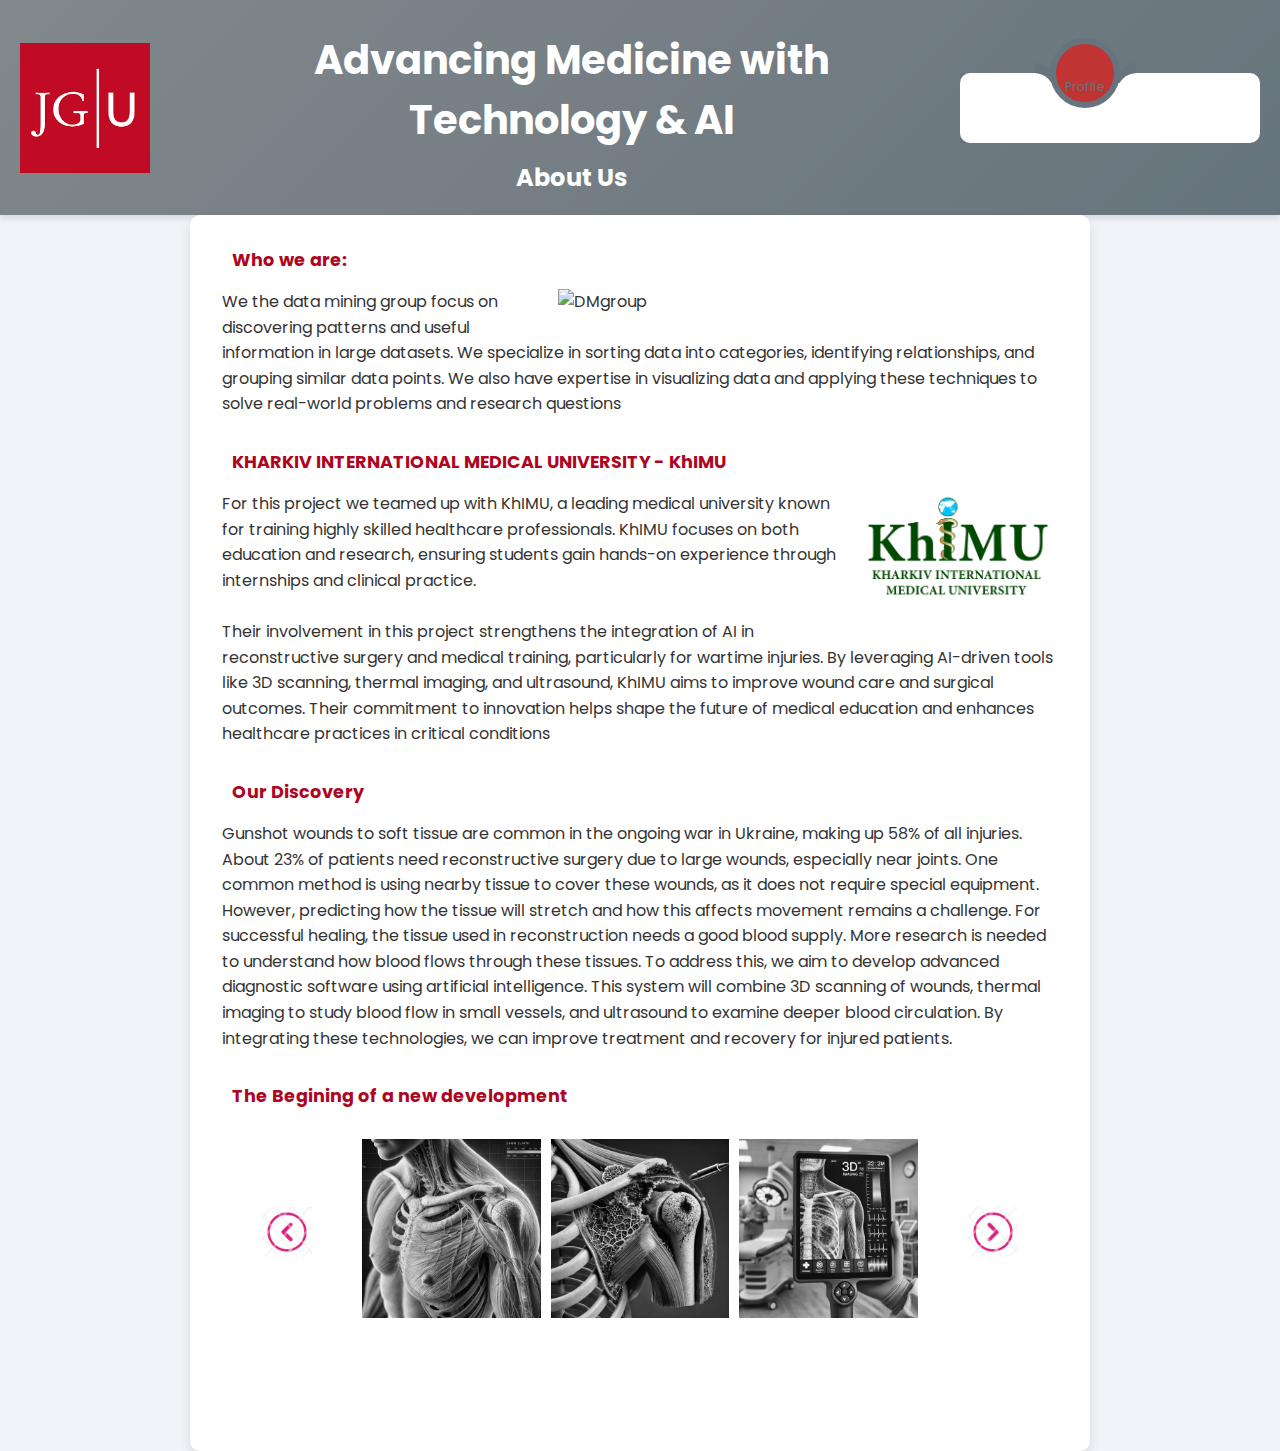
==== AboutUs.html @ ed6f3d7e "Add files via upload" ====
<!DOCTYPE html>
<html lang="en">
<head>
    <meta charset="UTF-8">
    <meta name="viewport" content="width=device-width, initial-scale=1.0">
    <title>Profile</title>
    <link rel="stylesheet" href="styles.css">  
</head>
<body>
    <header>
        <img src="Images/download.png" alt="Logo">
        <div>
            <h1>Advancing Medicine with Technology & AI</h1>
            <h2>About Us</h2>
        </div>
        <div class="nav">
            <div class="navigation">
                <ul>
                    <li class="list">
                        <a href="index.html">
                            <span class="icon">
                                <ion-icon name="home-outline"></ion-icon>
                            </span>
                            <span class="text">Home</span>
                        </a>
                    </li>
                    <li class="list active">
                        <a href="AboutUs.html">
                            <span class="icon">
                                <ion-icon name="person-outline"></ion-icon>
                            </span>
                            <span class="text">Profile</span>
                        </a>
                    </li>
                    <li class="list">
                        <a href="information.html">
                            <span class="icon">
                                <ion-icon name="information-circle-outline"></ion-icon>
                            </span>
                            <span class="text">information</span>
                        </a>
                    </li>
                    <li class="list">
                        <a href="ContactUS.html">
                            <span class="icon">
                                <ion-icon name="mail-outline"></ion-icon>
                            </span>
                            <span class="text">Contact US</span>
                        </a>
                    </li>
                    <div class="indicater"></div>
                </ul>
            </div>
            <script>
                const list=document.querySelectorAll('.list');
                function activeLink(){
                    list.forEach((item)=>
                item.classList.remove('active'));
                this.classList.add('active');
                }
                list.forEach((item)=>
            item.addEventListener('click',activeLink));
            </script>
            <script type="module" src="https://unpkg.com/ionicons@7.1.0/dist/ionicons/ionicons.esm.js"></script>
        <script nomodule src="https://unpkg.com/ionicons@7.1.0/dist/ionicons/ionicons.js"></script>
        </div>
    </header>
<main>
        <section>
            <h3>Who we are:</h3> 
            <div> 
            <img src="Images/DMgroup.png" alt="DMgroup" class="float-right">
            <p>
            We the data mining group focus on discovering patterns and useful information in large datasets. We specialize in sorting data into categories, identifying relationships, and grouping similar data points. We also have expertise in visualizing data and applying these techniques to solve real-world problems and research questions
            </p> 
        </div>
        </section>
        <section>
            <h3>KHARKIV INTERNATIONAL MEDICAL UNIVERSITY - KhIMU</h3>
        <div>
            <img src="Images/logo2.png" alt="wound" class="KhIMU">
            <p>
                For this project we teamed up with KhIMU, a leading medical university known for training highly skilled healthcare professionals. KhIMU focuses on both education and research, ensuring students gain hands-on experience through internships and clinical practice. <br><br>Their involvement in this project strengthens the integration of AI in reconstructive surgery and medical training, particularly for wartime injuries. By leveraging AI-driven tools like 3D scanning, thermal imaging, and ultrasound, KhIMU aims to improve wound care and surgical outcomes. Their commitment to innovation helps shape the future of medical education and enhances healthcare practices in critical conditions
            </p>
        </div>
    </section>
        <section>
            <h3>Our Discovery</h3> 
            <div> <p>Gunshot wounds to soft tissue are common in the ongoing war in Ukraine, making up 58% of all injuries. About 23% of patients need reconstructive surgery due to large wounds, especially near joints. One common method is using nearby tissue to cover these wounds, as it does not require special equipment. However, predicting how the tissue will stretch and how this affects movement remains a challenge.

            For successful healing, the tissue used in reconstruction needs a good blood supply. More research is needed to understand how blood flows through these tissues. To address this, we aim to develop advanced diagnostic software using artificial intelligence. This system will combine 3D scanning of wounds, thermal imaging to study blood flow in small vessels, and ultrasound to examine deeper blood circulation. By integrating these technologies, we can improve treatment and recovery for injured patients.
        </p></div></section>
        
        <section><h3> The Begining of a new development </h3>
   <div class="gallery-wrap">
       <img src="Images/pleft.png" id="backBtn">
       <div class="gallery">
           <div>
               <span><img src="Images/bild 10.jpg"></span>
               <span><img src="Images/bild 11.jpg"></span>
               <span><img src="Images/bild 13.png"></span>
           </div>
           <div>
               <span><img src="Images/bild 22.jpg"></span>
               <span><img src="Images/bild 33.jpg"></span>
               <span><img src="Images/bild 12.png"></span>
           </div>
       </div>
       <img src="Images/pnext.png" id="nextBtn">
   </div>

   <script>
    let scrollContainer = document.querySelector(".gallery");
    let backBtn = document.getElementById("backBtn");
    let nextBtn = document.getElementById("nextBtn");

    nextBtn.addEventListener("click", () => {
        scrollContainer.style.scrollBehavior = "smooth"; 
        scrollContainer.scrollLeft += 900;
    });

    backBtn.addEventListener("click", () => {
        scrollContainer.style.scrollBehavior = "smooth"; 
        scrollContainer.scrollLeft -= 900;
    });
   </script>
</main>
</body>
</html>
---- styles.css ----
@import url('https://fonts.googleapis.com/css?family=Poppins:100,200,300,400,500,600,700,800,900');
*
{
    margin: 0;
    padding: 0;
    box-sizing: border-box;
    font-family: 'Poppins',sans-serif;
}
:root
{
    --clr:#66747d;
}
.nav{
    margin-left: auto;
    display: flex;
    justify-content: center;
    align-items: center;
    background: var(--clr);
}
.navigation{
    position: relative;
    width: 300px;
    height: 70px;
    background: white;
    display: flex;
    justify-content: center;
    align-items: center;
    border-radius: 10px;
}
.navigation ul{
    display: flex;
    width: 350px;
}
.navigation ul li{
    position: relative;
    list-style: none;
    width: 70px;
    height: 70px;
    z-index: 1;
}
.navigation ul li a{
    position: relative;
    display: flex;
    justify-content: center;
    align-items: center;
    flex-direction: column;
    text-align: center;
    width: 100%;
    font-weight: 500;
}
.navigation ul li a .icon{
    position: relative;
    display: block;
    line-height: 75px;
    font-size: 2em;
    text-align: center;
    transition: 0.5s;
    color: var(--clr);
}
.navigation ul li.active a .icon{
    transform: translateY(-32px);
}
.navigation ul li a .text{
    position: absolute;
    color: var(--clr);
    font-weight: 400;
    font-size: .75em;
    letter-spacing: 0.05em;
    transition: 0.5s;
    opacity: 0;
    transform: translateY(20px);
    padding-top: 20px;
}
.navigation ul li.active a .text{
    opacity: 1;
    transform: translateY(10px);
}
.indicater{
    position: absolute;
    top: -50%;
    width: 70px;
    height: 70px;
    background: rgb(192, 52, 52);
    border-radius: 50%;
    border: 6px solid var(--clr);
    transition: 0.5s;
}
.indicater::before{
    content: '';
    position: absolute;
    top: 50%;
    left: -22.5px;
    width: 20px;
    height: 20px;
    background: transparent;
    border-top-right-radius: 20px;
    box-shadow: 1px -10px 0 0 var(--clr);
}
.indicater::after{
    content: '';
    position: absolute;
    top: 50%;
    right: -22.5px;
    width: 20px;
    height: 20px;
    background: transparent;
    border-top-left-radius: 20px;
    box-shadow: -1px -10px 0 0 var(--clr);
}
.navigation ul li:nth-child(1).active ~ .indicater{
    transform: translateX(calc(70px * 0));
}
.navigation ul li:nth-child(2).active ~ .indicater{
    transform: translateX(calc(70px * 1));
}
.navigation ul li:nth-child(3).active ~ .indicater{
    transform: translateX(calc(70px * 2));
}
.navigation ul li:nth-child(4).active ~ .indicater{
    transform: translateX(calc(70px * 3));
}

/* General Styles */
body {
    font-family: 'Roboto', sans-serif;
    margin: 0;
    padding: 0;
    background-color: #f0f4f8;
    color: #333;
}

/* Header Styles */
header {
    background: linear-gradient(135deg, #82888b, #66747d);
    color: white;
    display: flex;
    align-items: center;
    justify-content: center;
    text-align: center;
    box-shadow: 0 4px 6px rgba(0, 0, 0, 0.1);
    padding: 20px;
}

header img {
    margin-right: 2rem;
    width: 130px;
    height: 130px;
}

header h1 {
    margin: 10px 70px;
    font-size: 2.5rem;
    font-weight: bold;
}
section h3 {
    font-size: 1.1rem;
    color: #ae061f;
    padding-left: 10px;
    margin-bottom: 1rem;
}

header p {
    margin-top: 0.5rem;
    font-size: 1.2rem;
    opacity: 0.9;
}
        
/* Main Content Styles */
main {
    padding: 2rem;
    max-width: 900px;
    margin: 0 auto;
    background: white;
    border-radius: 10px;
    box-shadow: 0 6px 12px rgba(0, 0, 0, 0.1);
}

section {
    margin-bottom: 2rem;
}

section h2 {
    font-size: 1.8rem;
    color: #ae061f;
    padding-left: 10px;
    margin-bottom: 1rem;
    clear: both;
}

section p {
    line-height: 1.6;
    margin-bottom: 1rem;
}

ul {
    margin: 0;
    padding-left: 20px;
    list-style-type: disc;
}

ul li {
    margin-bottom: 0.7rem;
}

.clearfix {
    overflow: auto;
    border: 5px double rgb(110, 9, 11);
    padding: 10px;
}

.img1 {
    float: right;
}

.images {
    margin-top: 100px;
    position: relative;
    border: 5px double rgb(110, 9, 11);
    overflow: auto;
    width: 400px;
    height: 470px;
    box-shadow: 0 4px 8px rgba(0, 0, 0, 0.2);
}

.images img {
    position: absolute;
    width: 100%;
    height: 100%;
    object-fit: cover;
    opacity: 0;
    transition: opacity 2s ease-in-out;
}

.images img.active {
    opacity: 1;
}

.pic {
    display: flex;
    justify-content: space-between;
    align-items: center;
    margin: 2rem 0;
}

.pic .content {
    flex: 1;
    margin-right: 2rem;
}
.game-container{
    display: flex;
    justify-content: space-between;
    align-items: flex-start;
    margin-top: 2rem;
    gap: 2rem;
}
.game-left{
    flex: 1;
}
.game-right{
    flex-shrink: 0;
    width: 200px;
    margin-top: 70px;
}
.game-right img{
    width: 200px;
    height: auto;
    border: 3px solid rgb(104, 40, 40);
    box-shadow: 0 4px 8px rgb(62, 62, 84);
}
#game {
    margin: 1rem 0;
    width: 360px;
    height: 360px;
    margin: 0 auto;
    border: 5px double rgb(110, 9, 11);
    display: grid;
    grid-template-columns: repeat(3, 1fr);
    grid-template-rows: repeat(3, 1fr);
    gap: 0;
}
#game img {
    width: 100%;
    height: 100%;
    object-fit: cover; 
    border: 1px solid rgb(110, 9, 11);
    box-sizing: border-box;
}
/* About us */
.gallery{
    width: 400px;
    display: flex;
    overflow-x: scroll;
}
.gallery div{
    width: 100%;
    display: grid;
    grid-template-columns: auto auto auto;
    grid-gap: 20px;
    padding: 10px;
    flex: none;
}
.gallery div img{
    width: 100%;
    
    
}
.gallery::-webkit-scrollbar{
    display: none;
}
.gallery-wrap{
    display: flex;
    align-items: center;
    justify-content: center;
    margin: 10% auto;
}
#backBtn, #nextBtn{
    width: 50px;
    cursor: pointer;
    margin: 40px;
}
.gallery div img:hover{
    filter: grayscale(0);
    cursor: pointer;
    transform: scale(1.1);
}
/* ContactUs */
.hero{
    width: 100%;
    height: 100vh;
    background-image: linear-gradient(rgba(0,0,0,0.7),#c5cce1), url(Images/contact.jpg);
    background-position: center;
    background-size: cover;
    display: flex;
    align-items: flex-start;
    justify-content: center;
 }
 form{
     margin-top: 70px;
     width: 90%;
     max-width: 600px;
 }
 .input-group{
     margin-bottom: 30px;
     position: relative;
 }
 input, textarea{
     width: 100%;
     padding: 10px;
     outline: 0;
     border: 1px solid #fff;
     color: #fff;
     background: transparent;
     font-size: 15px;
 }
 .item.error{
     border: 1px solid red;
 }
 label{
     height: 100%;
     position: absolute;
     left: 0;
     top: 0;
     padding: 10px;
     color: #fff;
     cursor: text;
     transition: .2s;
 }
 button{
     padding: 10px 0;
     color: #fff;
     outline: none;
     background: transparent;
     border: 1px solid #fff;
     width: 100%;
     cursor: pointer;
 }
 input:focus ~ label,
 input:valid ~ label,
 textarea:focus ~ label,
 textarea:valid ~ label{
     top: -35px;
     font-size: 14px;
 }
  
/* AboutUs */

 .gallery-wrap {
    display: flex;
    align-items: center;
    justify-content: center;
    margin-top: 20px;
    width: 100%;
}
.gallery {
    width: 900px;
    display: flex;
    overflow-x: scroll;
    scroll-behavior: smooth;
}
.gallery div {
    width: 100%;
    display: grid;
    grid-template-columns: auto auto auto;
    grid-gap: 10px;
    padding: 10px;
    flex: none;
}
.gallery div img {
    width: 100%;
    filter: grayscale(100%);
    transition: transform 0.5s;
}
.gallery div img:hover {
    filter: grayscale(0);
    cursor: pointer;
    transform: scale(1.1);
}
.gallery::-webkit-scrollbar {
    display: none;
}
#backBtn, #nextBtn {
    width: 50px;
    cursor: pointer;
    margin: 40px;
}

.KhIMU { 
float: right;
margin: 0 0 1.0rem 1.0rem; /* Adjust spacing as needed */
width: 200px; /* Set the image width */
height: auto;
}
.float-right {
    float: right;
    margin: 0 0 1.0rem 1.0rem; /* Adjust spacing as needed */
    width: 500px; /* Set the image width */
    height: auto; /* Maintain aspect ratio */
    }
.clearfix::after {
    content: "";
    display: table;
    clear: both;
    }  
    
/* Information */

.right {
    float: right;
    margin: 0 0 1.0rem 1.0rem; 
    width: 250px; 
    height: auto;
    }
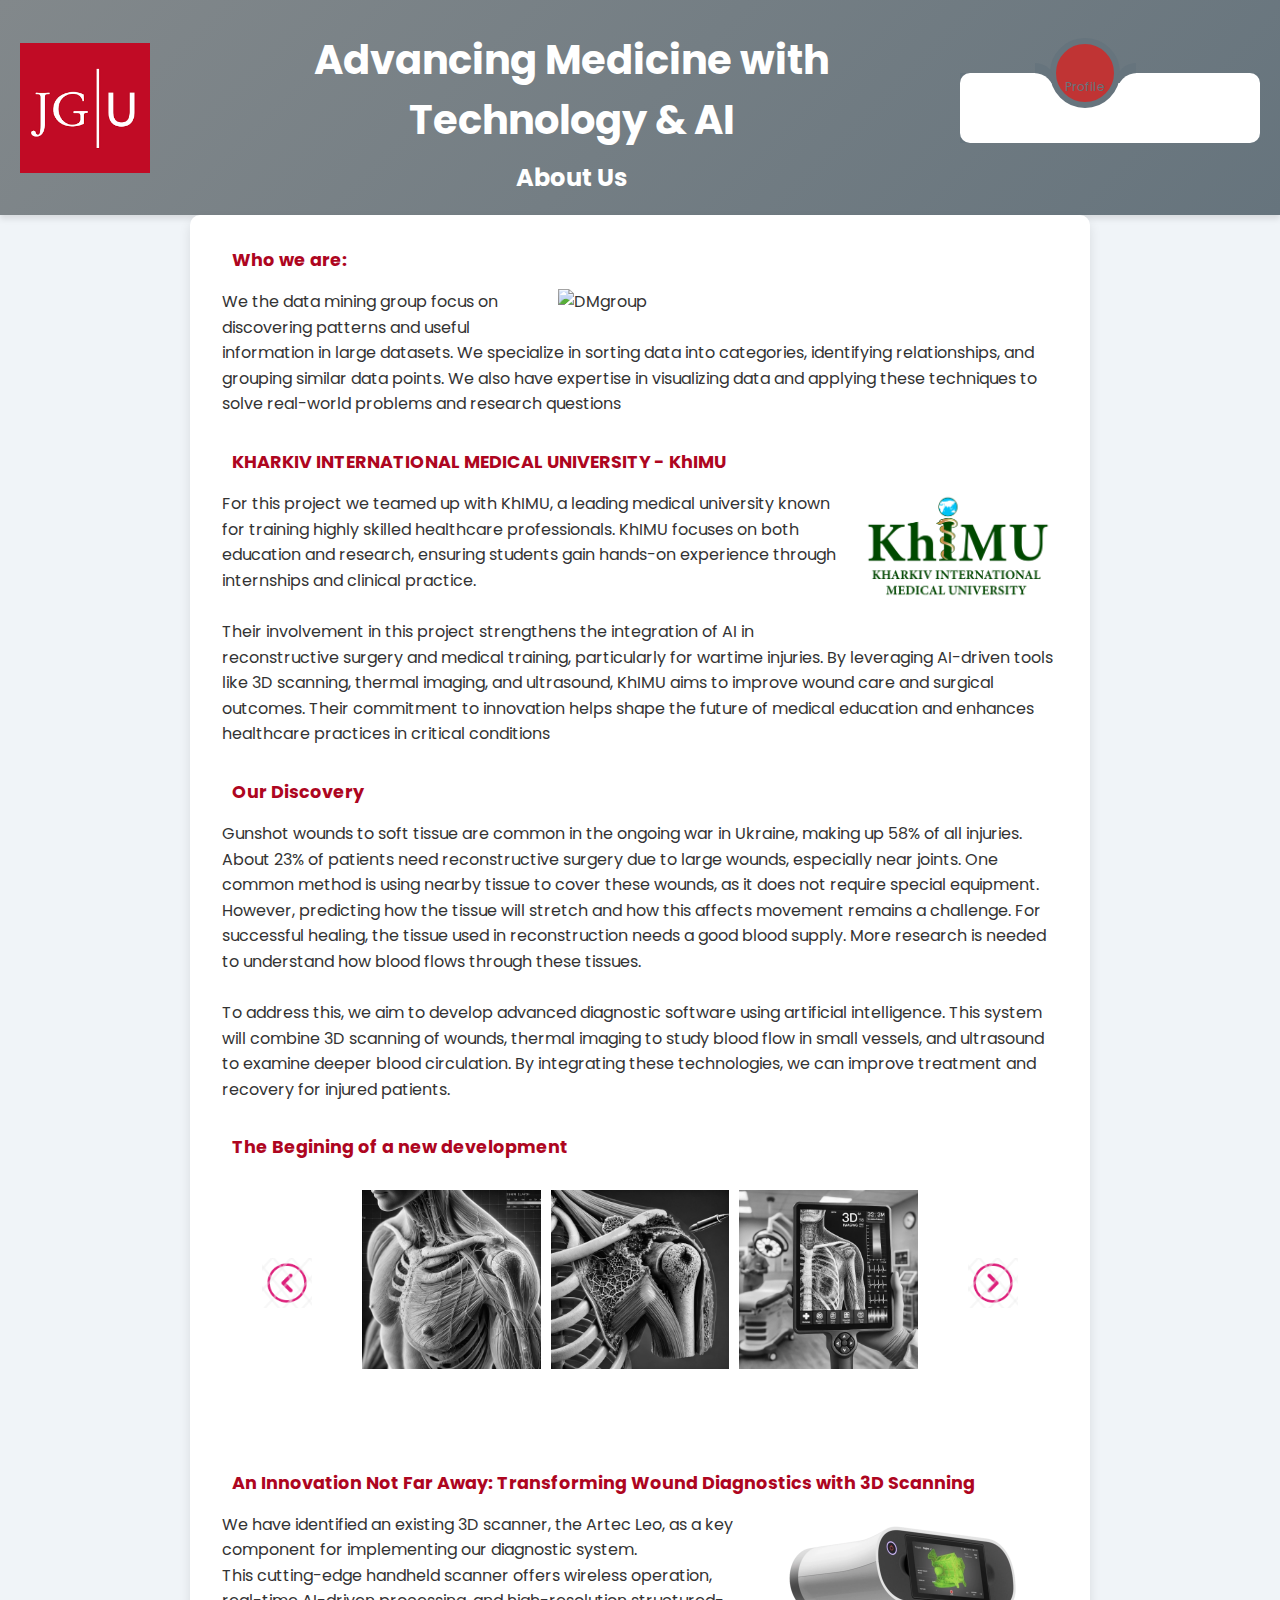
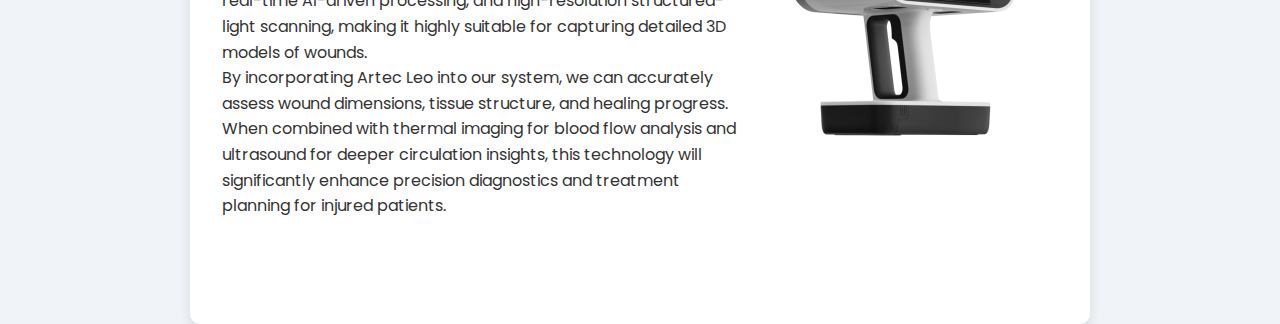
==== commit 83f72416: "add 3D model" ====
--- a/AboutUs.html
+++ b/AboutUs.html
@@ -88,7 +88,7 @@
             <h3>Our Discovery</h3> 
             <div> <p>Gunshot wounds to soft tissue are common in the ongoing war in Ukraine, making up 58% of all injuries. About 23% of patients need reconstructive surgery due to large wounds, especially near joints. One common method is using nearby tissue to cover these wounds, as it does not require special equipment. However, predicting how the tissue will stretch and how this affects movement remains a challenge.
 
-            For successful healing, the tissue used in reconstruction needs a good blood supply. More research is needed to understand how blood flows through these tissues. To address this, we aim to develop advanced diagnostic software using artificial intelligence. This system will combine 3D scanning of wounds, thermal imaging to study blood flow in small vessels, and ultrasound to examine deeper blood circulation. By integrating these technologies, we can improve treatment and recovery for injured patients.
+            For successful healing, the tissue used in reconstruction needs a good blood supply. More research is needed to understand how blood flows through these tissues. <br> <br> To address this, we aim to develop advanced diagnostic software using artificial intelligence. This system will combine 3D scanning of wounds, thermal imaging to study blood flow in small vessels, and ultrasound to examine deeper blood circulation. By integrating these technologies, we can improve treatment and recovery for injured patients.
         </p></div></section>
         
         <section><h3> The Begining of a new development </h3>
@@ -108,7 +108,21 @@
        </div>
        <img src="Images/pnext.png" id="nextBtn">
    </div>
+   <section>
+    <h3>  An Innovation Not Far Away: Transforming Wound Diagnostics with 3D Scanning  </h3>
+    <div>
+        <img src="Images/leo.png" alt="3D Leo" class="leo">
+        <p>
+            We have identified an existing 3D scanner, the Artec Leo, as a key component for implementing our diagnostic system. <br>
+            This cutting-edge handheld scanner offers wireless operation, real-time AI-driven processing, and high-resolution structured-light scanning, making it highly suitable for capturing detailed 3D models of wounds. <br>
+            By incorporating Artec Leo into our system, we can accurately assess wound dimensions, tissue structure, and healing progress. When combined with thermal imaging for blood flow analysis and ultrasound for deeper circulation insights, this technology will significantly enhance precision diagnostics and treatment planning for injured patients.
+        </p>
+    </div>
+    <model-viewer id="threedd" src="wounded_hand.glb" autoplay camera-controls disable-zoom auto-rotate shadow-intersity="1">
 
+    </model-viewer>
+    <script type="module" src="https://ajax.googleapis.com/ajax/libs/model-viewer/4.0.0/model-viewer.min.js"></script>
+   </section>
    <script>
     let scrollContainer = document.querySelector(".gallery");
     let backBtn = document.getElementById("backBtn");
--- a/styles.css
+++ b/styles.css
@@ -430,6 +430,17 @@
 width: 200px; /* Set the image width */
 height: auto;
 }
+.leo{ 
+    float: right;
+    margin: 0 0 1.0rem 1.0rem; /* Adjust spacing as needed */
+    width: 300px; /* Set the image width */
+    height: auto;
+    }
+#threedd {
+    width: 500px;
+    height: 450px;
+    margin-left: 200px;
+    }  
 .float-right {
     float: right;
     margin: 0 0 1.0rem 1.0rem; /* Adjust spacing as needed */
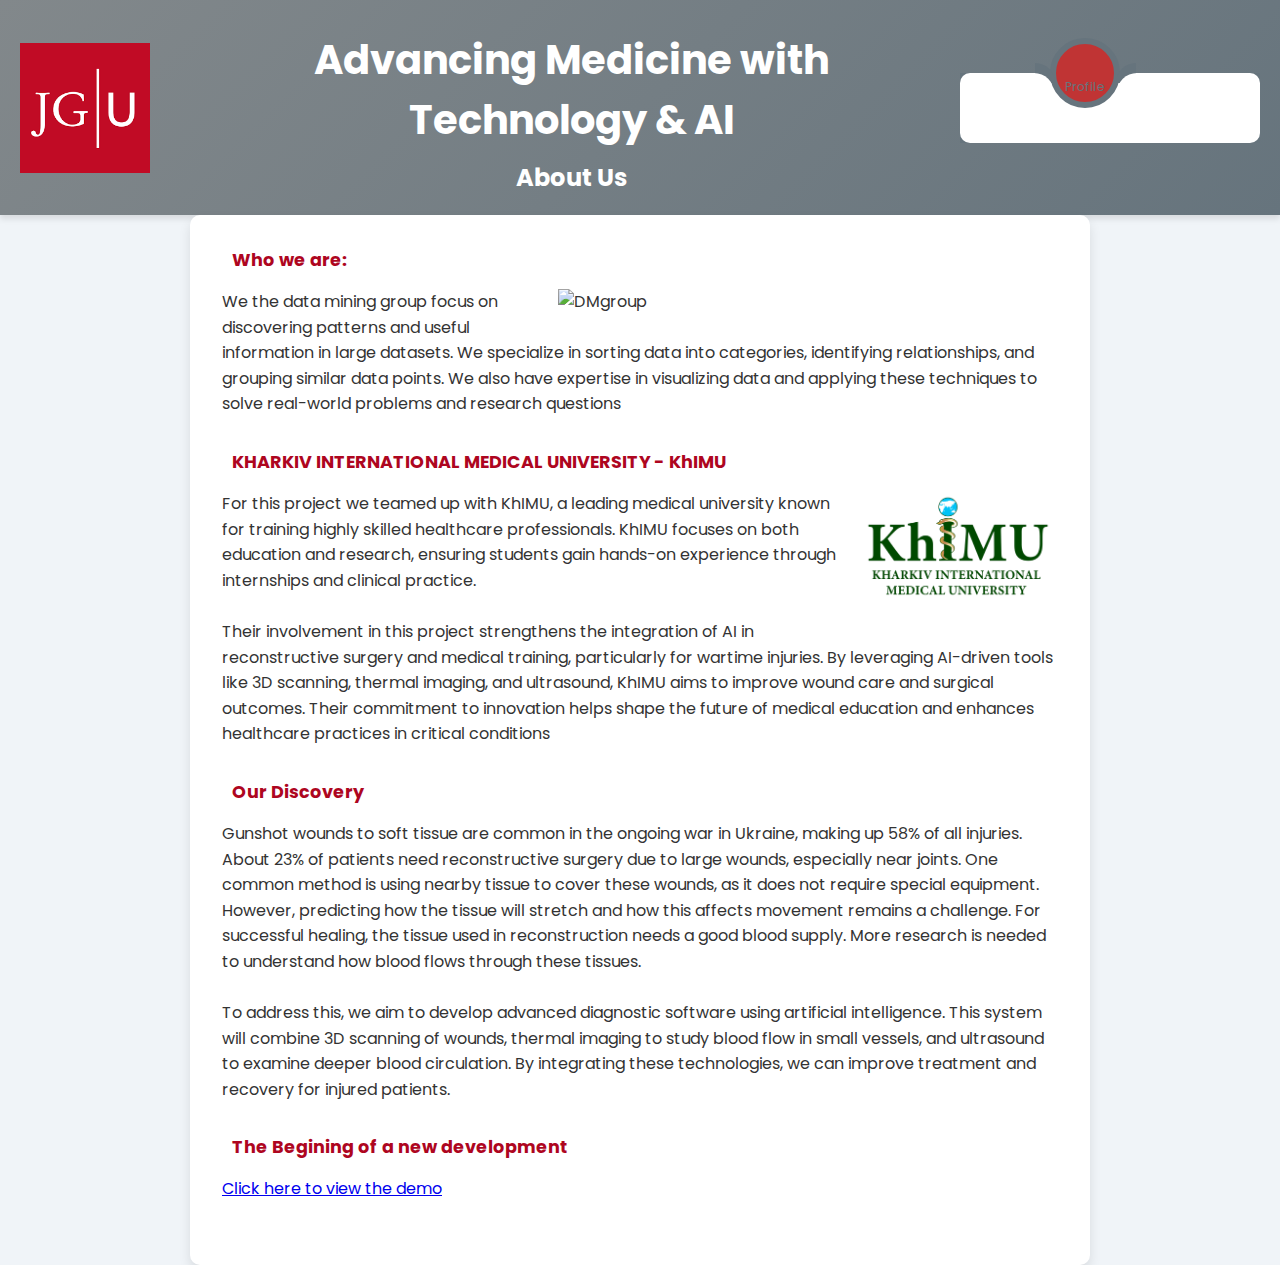
==== commit 89e2a024: "Second update for 3D models" ====
--- a/AboutUs.html
+++ b/AboutUs.html
@@ -90,54 +90,9 @@
 
             For successful healing, the tissue used in reconstruction needs a good blood supply. More research is needed to understand how blood flows through these tissues. <br> <br> To address this, we aim to develop advanced diagnostic software using artificial intelligence. This system will combine 3D scanning of wounds, thermal imaging to study blood flow in small vessels, and ultrasound to examine deeper blood circulation. By integrating these technologies, we can improve treatment and recovery for injured patients.
         </p></div></section>
-        
-        <section><h3> The Begining of a new development </h3>
-   <div class="gallery-wrap">
-       <img src="Images/pleft.png" id="backBtn">
-       <div class="gallery">
-           <div>
-               <span><img src="Images/bild 10.jpg"></span>
-               <span><img src="Images/bild 11.jpg"></span>
-               <span><img src="Images/bild 13.png"></span>
-           </div>
-           <div>
-               <span><img src="Images/bild 22.jpg"></span>
-               <span><img src="Images/bild 33.jpg"></span>
-               <span><img src="Images/bild 12.png"></span>
-           </div>
-       </div>
-       <img src="Images/pnext.png" id="nextBtn">
-   </div>
-   <section>
-    <h3>  An Innovation Not Far Away: Transforming Wound Diagnostics with 3D Scanning  </h3>
-    <div>
-        <img src="Images/leo.png" alt="3D Leo" class="leo">
-        <p>
-            We have identified an existing 3D scanner, the Artec Leo, as a key component for implementing our diagnostic system. <br>
-            This cutting-edge handheld scanner offers wireless operation, real-time AI-driven processing, and high-resolution structured-light scanning, making it highly suitable for capturing detailed 3D models of wounds. <br>
-            By incorporating Artec Leo into our system, we can accurately assess wound dimensions, tissue structure, and healing progress. When combined with thermal imaging for blood flow analysis and ultrasound for deeper circulation insights, this technology will significantly enhance precision diagnostics and treatment planning for injured patients.
-        </p>
-    </div>
-    <model-viewer id="threedd" src="wounded_hand.glb" autoplay camera-controls disable-zoom auto-rotate shadow-intersity="1">
-
-    </model-viewer>
-    <script type="module" src="https://ajax.googleapis.com/ajax/libs/model-viewer/4.0.0/model-viewer.min.js"></script>
-   </section>
-   <script>
-    let scrollContainer = document.querySelector(".gallery");
-    let backBtn = document.getElementById("backBtn");
-    let nextBtn = document.getElementById("nextBtn");
-
-    nextBtn.addEventListener("click", () => {
-        scrollContainer.style.scrollBehavior = "smooth"; 
-        scrollContainer.scrollLeft += 900;
-    });
-
-    backBtn.addEventListener("click", () => {
-        scrollContainer.style.scrollBehavior = "smooth"; 
-        scrollContainer.scrollLeft -= 900;
-    });
-   </script>
+        <section><h3> The Begining of a new development</h3>
+            <a href="demo.html"> Click here to view the demo </a>
+        </section>
 </main>
 </body>
 </html>
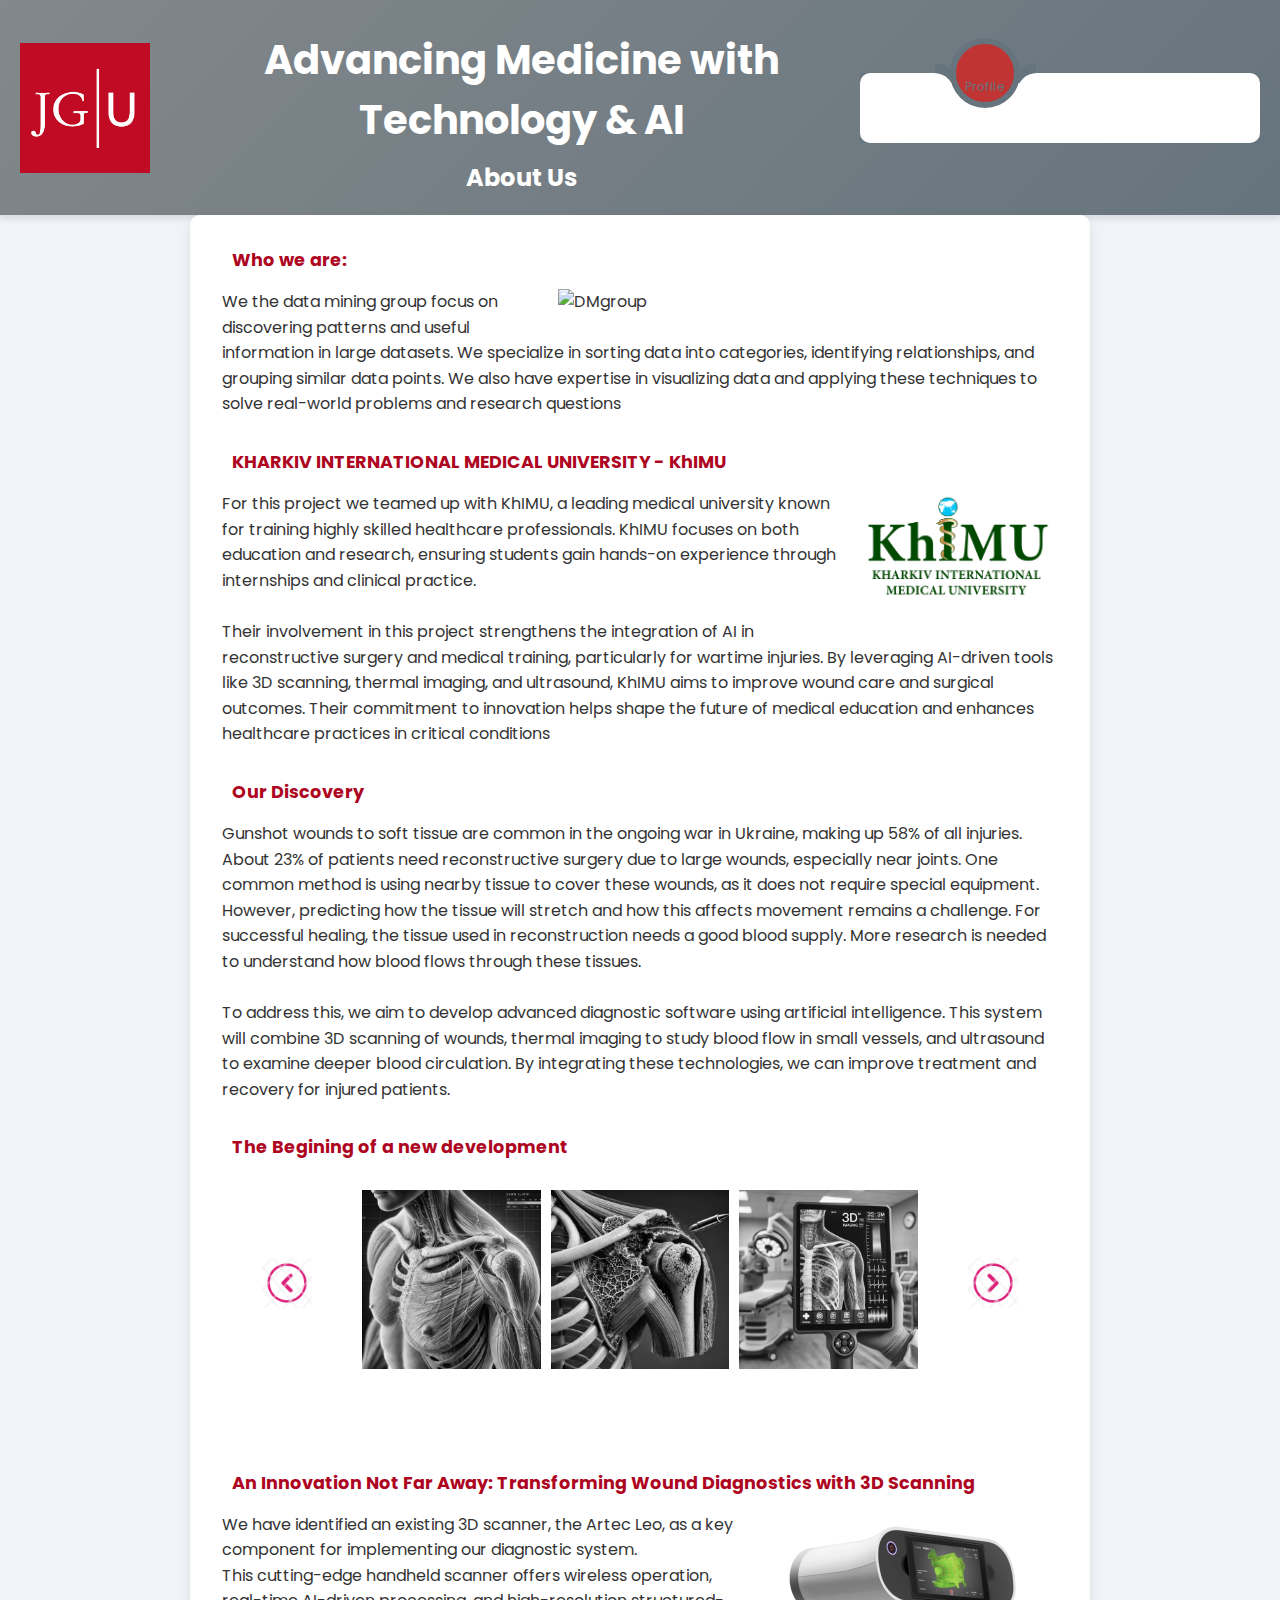
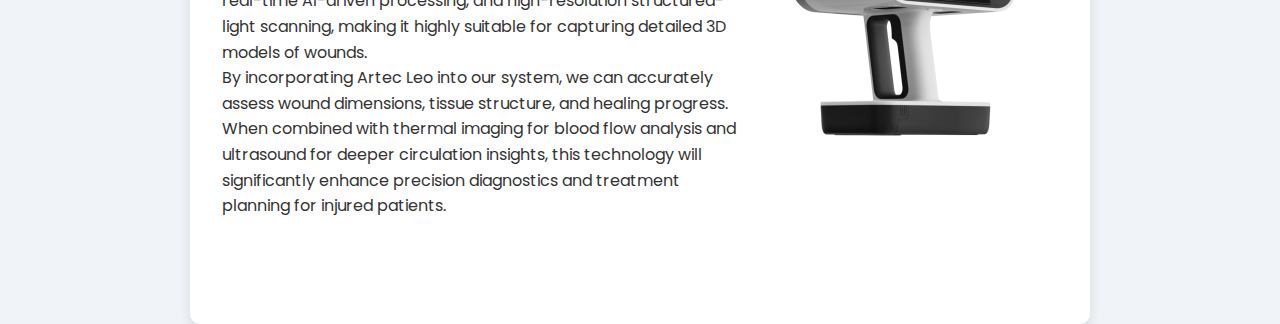
==== commit 2aa700bd: "add demo to nav bar" ====
--- a/AboutUs.html
+++ b/AboutUs.html
@@ -38,6 +38,14 @@
                                 <ion-icon name="information-circle-outline"></ion-icon>
                             </span>
                             <span class="text">information</span>
+                        </a>
+                    </li>
+                    <li class="list">
+                        <a href="demo.html">
+                            <span class="icon">
+                                <ion-icon name="play-circle-outline"></ion-icon>
+                            </span>
+                            <span class="text">Demo</span>
                         </a>
                     </li>
                     <li class="list">
@@ -90,9 +98,54 @@
 
             For successful healing, the tissue used in reconstruction needs a good blood supply. More research is needed to understand how blood flows through these tissues. <br> <br> To address this, we aim to develop advanced diagnostic software using artificial intelligence. This system will combine 3D scanning of wounds, thermal imaging to study blood flow in small vessels, and ultrasound to examine deeper blood circulation. By integrating these technologies, we can improve treatment and recovery for injured patients.
         </p></div></section>
-        <section><h3> The Begining of a new development</h3>
-            <a href="demo.html"> Click here to view the demo </a>
-        </section>
+        
+        <section><h3> The Begining of a new development </h3>
+   <div class="gallery-wrap">
+       <img src="Images/pleft.png" id="backBtn">
+       <div class="gallery">
+           <div>
+               <span><img src="Images/bild 10.jpg"></span>
+               <span><img src="Images/bild 11.jpg"></span>
+               <span><img src="Images/bild 13.png"></span>
+           </div>
+           <div>
+               <span><img src="Images/bild 22.jpg"></span>
+               <span><img src="Images/bild 33.jpg"></span>
+               <span><img src="Images/bild 12.png"></span>
+           </div>
+       </div>
+       <img src="Images/pnext.png" id="nextBtn">
+   </div>
+   <section>
+    <h3>  An Innovation Not Far Away: Transforming Wound Diagnostics with 3D Scanning  </h3>
+    <div>
+        <img src="Images/leo.png" alt="3D Leo" class="leo">
+        <p>
+            We have identified an existing 3D scanner, the Artec Leo, as a key component for implementing our diagnostic system. <br>
+            This cutting-edge handheld scanner offers wireless operation, real-time AI-driven processing, and high-resolution structured-light scanning, making it highly suitable for capturing detailed 3D models of wounds. <br>
+            By incorporating Artec Leo into our system, we can accurately assess wound dimensions, tissue structure, and healing progress. When combined with thermal imaging for blood flow analysis and ultrasound for deeper circulation insights, this technology will significantly enhance precision diagnostics and treatment planning for injured patients.
+        </p>
+    </div>
+    <model-viewer id="threedd" src="wounded_hand.glb" autoplay camera-controls disable-zoom auto-rotate shadow-intersity="1">
+
+    </model-viewer>
+    <script type="module" src="https://ajax.googleapis.com/ajax/libs/model-viewer/4.0.0/model-viewer.min.js"></script>
+   </section>
+   <script>
+    let scrollContainer = document.querySelector(".gallery");
+    let backBtn = document.getElementById("backBtn");
+    let nextBtn = document.getElementById("nextBtn");
+
+    nextBtn.addEventListener("click", () => {
+        scrollContainer.style.scrollBehavior = "smooth"; 
+        scrollContainer.scrollLeft += 900;
+    });
+
+    backBtn.addEventListener("click", () => {
+        scrollContainer.style.scrollBehavior = "smooth"; 
+        scrollContainer.scrollLeft -= 900;
+    });
+   </script>
 </main>
 </body>
 </html>
--- a/styles.css
+++ b/styles.css
@@ -19,7 +19,7 @@
 }
 .navigation{
     position: relative;
-    width: 300px;
+    width: 400px;
     height: 70px;
     background: white;
     display: flex;
@@ -29,7 +29,7 @@
 }
 .navigation ul{
     display: flex;
-    width: 350px;
+    width: 4000px;
 }
 .navigation ul li{
     position: relative;
@@ -51,7 +51,7 @@
 .navigation ul li a .icon{
     position: relative;
     display: block;
-    line-height: 75px;
+    line-height: 80px;
     font-size: 2em;
     text-align: center;
     transition: 0.5s;
@@ -118,6 +118,9 @@
 }
 .navigation ul li:nth-child(4).active ~ .indicater{
     transform: translateX(calc(70px * 3));
+}
+.navigation ul li:nth-child(5).active ~ .indicater{
+    transform: translateX(calc(70px * 4));
 }
 
 /* General Styles */
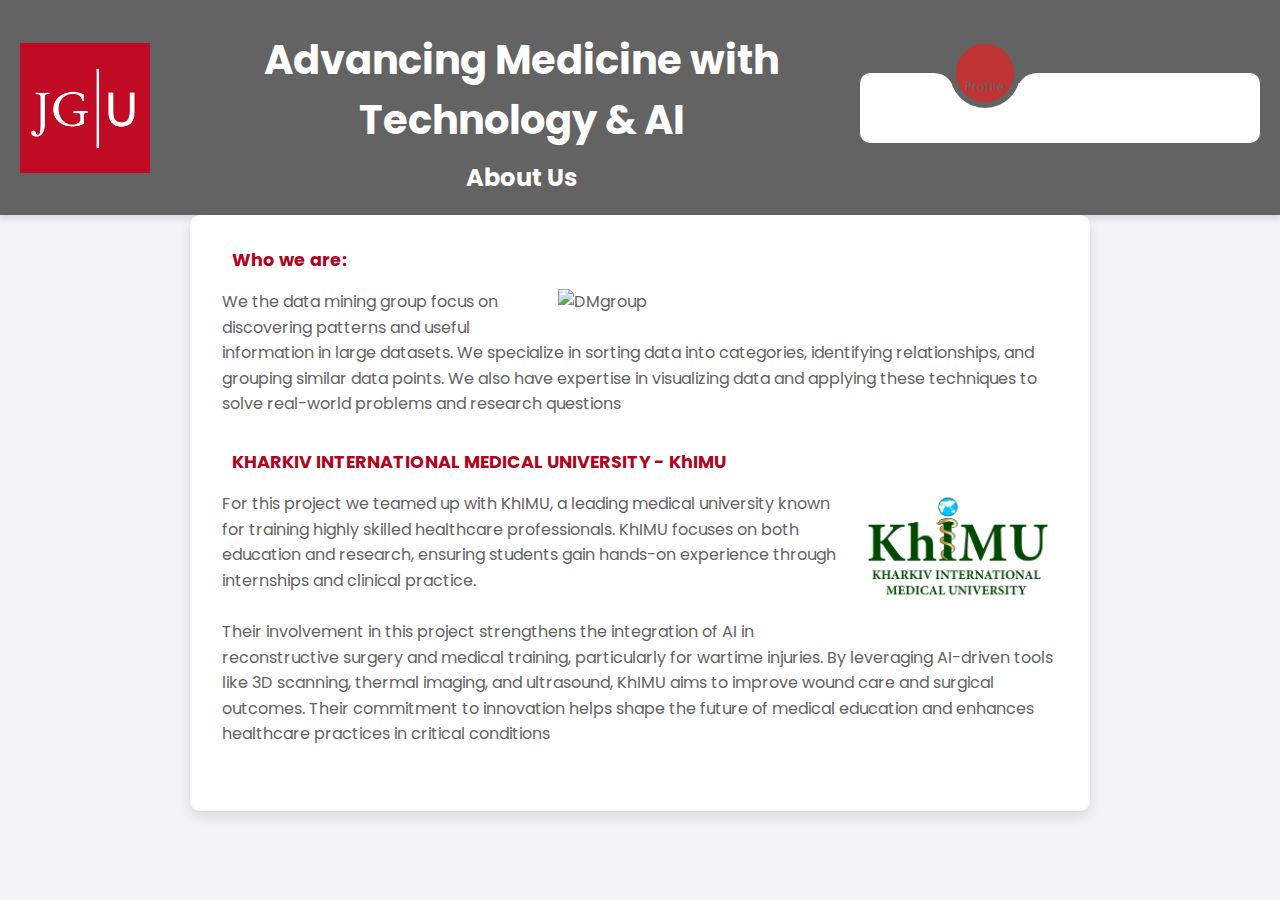
==== commit 7079d873: "fix the color" ====
--- a/AboutUs.html
+++ b/AboutUs.html
@@ -91,61 +91,6 @@
                 For this project we teamed up with KhIMU, a leading medical university known for training highly skilled healthcare professionals. KhIMU focuses on both education and research, ensuring students gain hands-on experience through internships and clinical practice. <br><br>Their involvement in this project strengthens the integration of AI in reconstructive surgery and medical training, particularly for wartime injuries. By leveraging AI-driven tools like 3D scanning, thermal imaging, and ultrasound, KhIMU aims to improve wound care and surgical outcomes. Their commitment to innovation helps shape the future of medical education and enhances healthcare practices in critical conditions
             </p>
         </div>
-    </section>
-        <section>
-            <h3>Our Discovery</h3> 
-            <div> <p>Gunshot wounds to soft tissue are common in the ongoing war in Ukraine, making up 58% of all injuries. About 23% of patients need reconstructive surgery due to large wounds, especially near joints. One common method is using nearby tissue to cover these wounds, as it does not require special equipment. However, predicting how the tissue will stretch and how this affects movement remains a challenge.
-
-            For successful healing, the tissue used in reconstruction needs a good blood supply. More research is needed to understand how blood flows through these tissues. <br> <br> To address this, we aim to develop advanced diagnostic software using artificial intelligence. This system will combine 3D scanning of wounds, thermal imaging to study blood flow in small vessels, and ultrasound to examine deeper blood circulation. By integrating these technologies, we can improve treatment and recovery for injured patients.
-        </p></div></section>
-        
-        <section><h3> The Begining of a new development </h3>
-   <div class="gallery-wrap">
-       <img src="Images/pleft.png" id="backBtn">
-       <div class="gallery">
-           <div>
-               <span><img src="Images/bild 10.jpg"></span>
-               <span><img src="Images/bild 11.jpg"></span>
-               <span><img src="Images/bild 13.png"></span>
-           </div>
-           <div>
-               <span><img src="Images/bild 22.jpg"></span>
-               <span><img src="Images/bild 33.jpg"></span>
-               <span><img src="Images/bild 12.png"></span>
-           </div>
-       </div>
-       <img src="Images/pnext.png" id="nextBtn">
-   </div>
-   <section>
-    <h3>  An Innovation Not Far Away: Transforming Wound Diagnostics with 3D Scanning  </h3>
-    <div>
-        <img src="Images/leo.png" alt="3D Leo" class="leo">
-        <p>
-            We have identified an existing 3D scanner, the Artec Leo, as a key component for implementing our diagnostic system. <br>
-            This cutting-edge handheld scanner offers wireless operation, real-time AI-driven processing, and high-resolution structured-light scanning, making it highly suitable for capturing detailed 3D models of wounds. <br>
-            By incorporating Artec Leo into our system, we can accurately assess wound dimensions, tissue structure, and healing progress. When combined with thermal imaging for blood flow analysis and ultrasound for deeper circulation insights, this technology will significantly enhance precision diagnostics and treatment planning for injured patients.
-        </p>
-    </div>
-    <model-viewer id="threedd" src="wounded_hand.glb" autoplay camera-controls disable-zoom auto-rotate shadow-intersity="1">
-
-    </model-viewer>
-    <script type="module" src="https://ajax.googleapis.com/ajax/libs/model-viewer/4.0.0/model-viewer.min.js"></script>
-   </section>
-   <script>
-    let scrollContainer = document.querySelector(".gallery");
-    let backBtn = document.getElementById("backBtn");
-    let nextBtn = document.getElementById("nextBtn");
-
-    nextBtn.addEventListener("click", () => {
-        scrollContainer.style.scrollBehavior = "smooth"; 
-        scrollContainer.scrollLeft += 900;
-    });
-
-    backBtn.addEventListener("click", () => {
-        scrollContainer.style.scrollBehavior = "smooth"; 
-        scrollContainer.scrollLeft -= 900;
-    });
-   </script>
 </main>
 </body>
 </html>
--- a/styles.css
+++ b/styles.css
@@ -8,7 +8,7 @@
 }
 :root
 {
-    --clr:#66747d;
+    --clr:#636363;
 }
 .nav{
     margin-left: auto;
@@ -29,7 +29,7 @@
 }
 .navigation ul{
     display: flex;
-    width: 4000px;
+    width: 400px;
 }
 .navigation ul li{
     position: relative;
@@ -129,12 +129,12 @@
     margin: 0;
     padding: 0;
     background-color: #f0f4f8;
-    color: #333;
+    color: #636363;
 }
 
 /* Header Styles */
 header {
-    background: linear-gradient(135deg, #82888b, #66747d);
+    background: linear-gradient(135deg, #636363, #636363);
     color: white;
     display: flex;
     align-items: center;
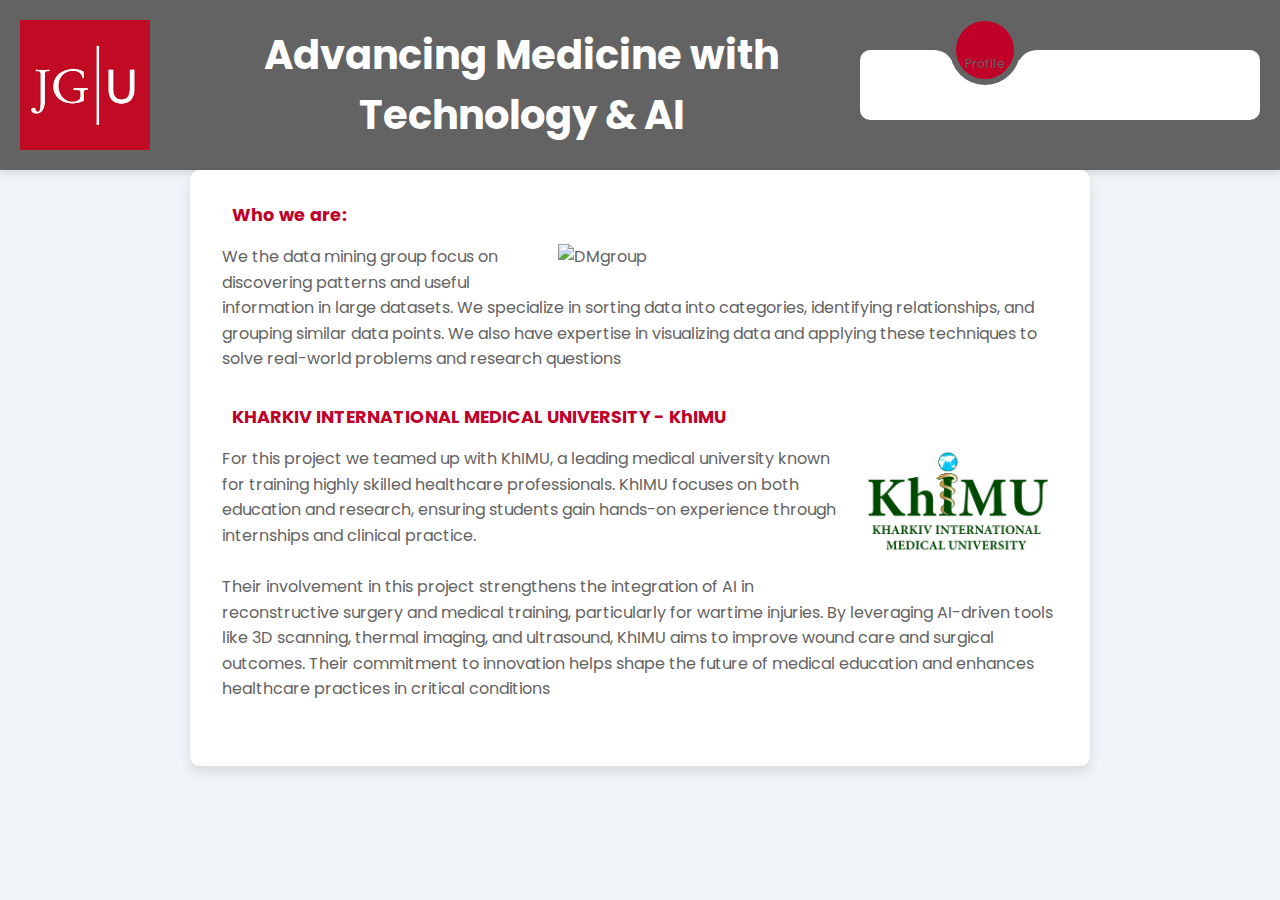
==== commit 5f971e63: "fix the h1 in the header" ====
--- a/AboutUs.html
+++ b/AboutUs.html
@@ -11,7 +11,7 @@
         <img src="Images/download.png" alt="Logo">
         <div>
             <h1>Advancing Medicine with Technology & AI</h1>
-            <h2>About Us</h2>
+            
         </div>
         <div class="nav">
             <div class="navigation">
--- a/styles.css
+++ b/styles.css
@@ -80,7 +80,7 @@
     top: -50%;
     width: 70px;
     height: 70px;
-    background: rgb(192, 52, 52);
+    background: rgb(193, 0, 42);
     border-radius: 50%;
     border: 6px solid var(--clr);
     transition: 0.5s;
@@ -151,13 +151,13 @@
 }
 
 header h1 {
-    margin: 10px 70px;
+    margin: 0;
     font-size: 2.5rem;
     font-weight: bold;
 }
 section h3 {
     font-size: 1.1rem;
-    color: #ae061f;
+    color: #C1002A;
     padding-left: 10px;
     margin-bottom: 1rem;
 }
@@ -184,7 +184,7 @@
 
 section h2 {
     font-size: 1.8rem;
-    color: #ae061f;
+    color: #C1002A;
     padding-left: 10px;
     margin-bottom: 1rem;
     clear: both;
@@ -207,7 +207,7 @@
 
 .clearfix {
     overflow: auto;
-    border: 5px double rgb(110, 9, 11);
+    border: 5px double rgb(193, 0, 42);
     padding: 10px;
 }
 
@@ -218,7 +218,7 @@
 .images {
     margin-top: 100px;
     position: relative;
-    border: 5px double rgb(110, 9, 11);
+    border: 5px double rgb(193, 0, 42);
     overflow: auto;
     width: 400px;
     height: 470px;
@@ -267,7 +267,7 @@
 .game-right img{
     width: 200px;
     height: auto;
-    border: 3px solid rgb(104, 40, 40);
+    border: 3px solid rgb(193, 0, 42);
     box-shadow: 0 4px 8px rgb(62, 62, 84);
 }
 #game {
@@ -275,7 +275,7 @@
     width: 360px;
     height: 360px;
     margin: 0 auto;
-    border: 5px double rgb(110, 9, 11);
+    border: 5px double rgb(193, 0, 42);
     display: grid;
     grid-template-columns: repeat(3, 1fr);
     grid-template-rows: repeat(3, 1fr);
@@ -285,7 +285,7 @@
     width: 100%;
     height: 100%;
     object-fit: cover; 
-    border: 1px solid rgb(110, 9, 11);
+    border: 1px solid rgb(193, 0, 42);
     box-sizing: border-box;
 }
 /* About us */
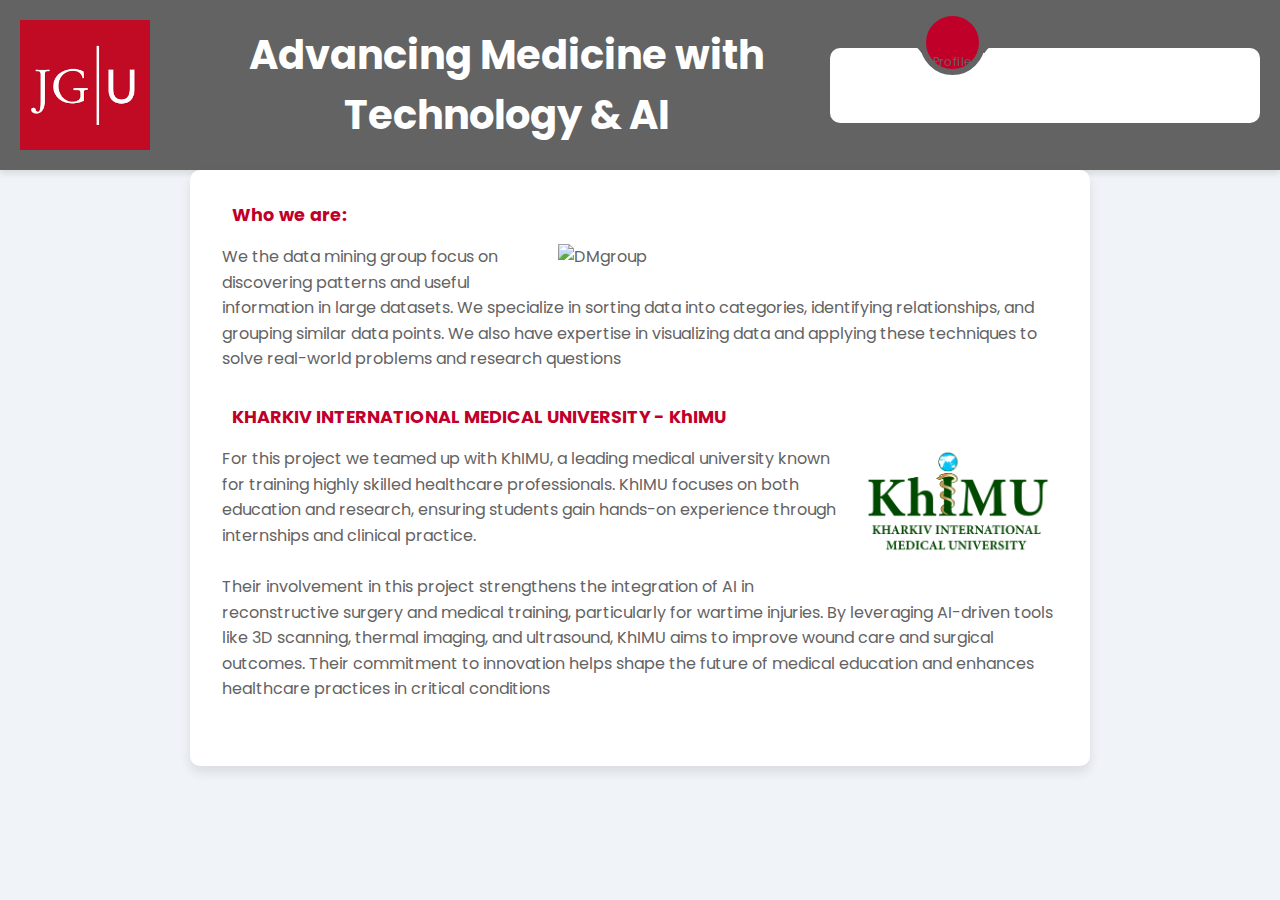
==== commit 44bed722: "add segmentation page" ====
--- a/AboutUs.html
+++ b/AboutUs.html
@@ -49,6 +49,14 @@
                         </a>
                     </li>
                     <li class="list">
+                        <a href="test_deepskin/api/templates/upload.html">
+                            <span class="icon">
+                                <ion-icon name="images-outline"></ion-icon>
+                            </span>
+                            <span class="text">Segmentation</span>
+                        </a>
+                    </li>
+                    <li class="list">
                         <a href="ContactUS.html">
                             <span class="icon">
                                 <ion-icon name="mail-outline"></ion-icon>
--- a/styles.css
+++ b/styles.css
@@ -19,8 +19,8 @@
 }
 .navigation{
     position: relative;
-    width: 400px;
-    height: 70px;
+    width: 430px;
+    height: 75px;
     background: white;
     display: flex;
     justify-content: center;
@@ -29,13 +29,13 @@
 }
 .navigation ul{
     display: flex;
-    width: 400px;
+    width: 430px;
 }
 .navigation ul li{
     position: relative;
     list-style: none;
-    width: 70px;
-    height: 70px;
+    width: 75px;
+    height: 75px;
     z-index: 1;
 }
 .navigation ul li a{
@@ -59,6 +59,7 @@
 }
 .navigation ul li.active a .icon{
     transform: translateY(-32px);
+    
 }
 .navigation ul li a .text{
     position: absolute;
@@ -78,8 +79,8 @@
 .indicater{
     position: absolute;
     top: -50%;
-    width: 70px;
-    height: 70px;
+    width: 65px;
+    height: 65px;
     background: rgb(193, 0, 42);
     border-radius: 50%;
     border: 6px solid var(--clr);
@@ -117,10 +118,13 @@
     transform: translateX(calc(70px * 2));
 }
 .navigation ul li:nth-child(4).active ~ .indicater{
-    transform: translateX(calc(70px * 3));
+    transform: translateX(calc(68px * 3));
 }
 .navigation ul li:nth-child(5).active ~ .indicater{
-    transform: translateX(calc(70px * 4));
+    transform: translateX(calc(66px * 4));
+}
+.navigation ul li:nth-child(6).active ~ .indicater{
+    transform: translateX(calc(68.5px * 5));
 }
 
 /* General Styles */
